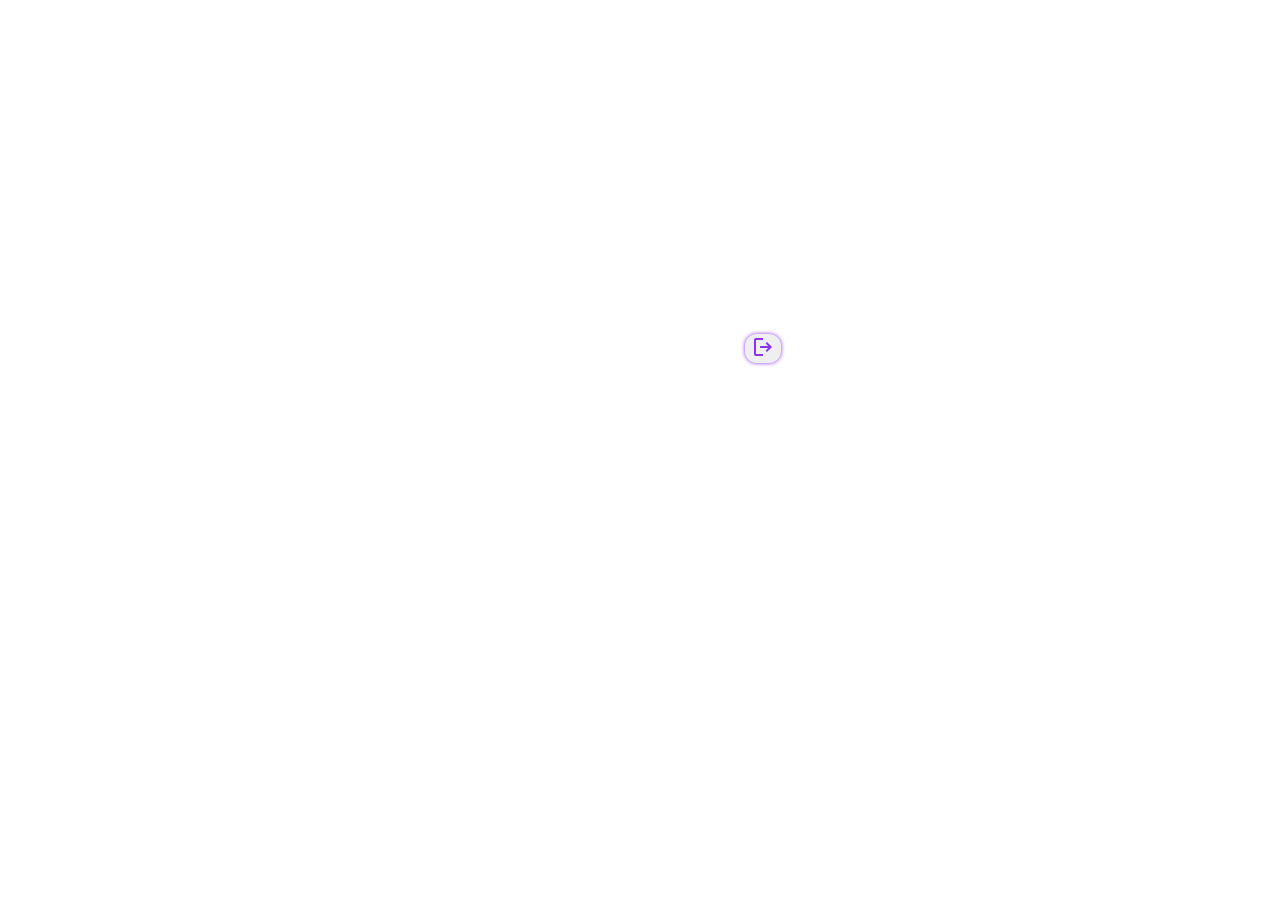
==== register/register.html @ ec2bebff "aprimorando" ====
<!DOCTYPE html>
<html lang="pt-br">
<head>
    <meta charset="UTF-8">
    <meta name="viewport" content="width=device-width, initial-scale=1.0">
    <link rel="stylesheet" href="register.css">
    <link rel="stylesheet" href="../loading.css">
    <title>Nada por aqui. (ainda..)</title>
</head>
<body>
    <div>
        <button onclick="logout()"><img width="24px" src="../img/logout-icon.png" alt="logout-icon"></button>
    </div>
</body>
</html>

<script src="register.js"></script>
<script src="../loading.js"></script>
---- register/register.css ----
@charset "UTF-8";


@import url('https://fonts.googleapis.com/css2?family=Anton&family=Bebas+Neue&family=Jost:ital,wght@0,100..900;1,100..900&display=swap');

:root {
    --color-one: #8b32f4;
    --color-two: #5320A6;
    --color-three: #f3f3f3d4;
    --color-four: #0E0D0D;

    --main-fonts: 'Bebas Neue', 'Jost', 'Anton';
}

button{
    border: none;
    border-radius: 12px;
    position: relative;
    right: -737px;
    top: 326px;
    box-shadow: 0px 0px 4px var(--color-one);
    transition: box-shadow 0.8s ease-in-out;
}

button:hover{
    cursor: pointer;
    box-shadow: 0px 0px 20px var(--color-two);

}

button:active{
    transform: scale(0.90);
}

/*Laptop*/
@media (max-width: 1025px){
    button{
        left: 489px;
        top: 295px;
    }
}

/*Tablet*/
@media (max-width: 768px){
    button{
        left: 357px;
        top: 292px;
    }
}

/*Dispositivo Móvel G*/
@media (max-width: 426px){
    button{
        left: 196px;
    }
}

/*Dispositivo Móvel M*/
@media(max-width: 376px){
    button{
        left: 169px;
    }
}

/*Dispositivo Móvel P*/
@media(max-width: 320px){
    button{
        left: 140px;
    }
}
---- loading.css ----
:root{
    --color-one: rgb(139, 50, 244);
    --color-two: #5320A6;
    --color-five: #461b8a;
    --color-six: #37166d;
    --color-seven: #27104c;
    
}

.loading {
    position: fixed;
    top: 0;
    left: 0;
    width: 100%;
    height: 100%;
    background-color: rgba(0, 0, 0, 0.5);
    display: none;
    justify-content: center;
    align-items: center;
    z-index: 9999;
}

.little-balls {
    width: 25px;
    height: 25px;
    margin: 10px;
    list-style-type: none;
    border-radius: 50%;
    transition: 0.5s all ease;
}

.little-balls:nth-child(1) {
    background-color: var(--color-one);
    animation: ball1 1s infinite alternate;
    animation-delay: 100ms;

}

@keyframes ball1{
    0%{
        transform: translateY(-60px);
    }
    100%{
        transform: translateY(50px);
    }
}

.little-balls:nth-child(2) {
    background-color: var(--color-two);
    animation: ball2 1s infinite alternate;
    animation-delay: 200ms;

}

@keyframes ball2{
    0%{
        transform: translateY(-70px);
    }
    100%{
        transform: translateY(50px);
    }
}

.little-balls:nth-child(3) {
    background-color: var(--color-five);
    animation: ball3 1s infinite alternate;
    animation-delay: 300ms;

}

@keyframes ball3{
    0%{
        transform: translateY(-80px);
    }
    100%{
        transform: translateY(50px);
    }
}

.little-balls:nth-child(4) {
    background-color: var(--color-six);
    animation: ball4 1s infinite alternate;
    animation-delay: 400ms;

}

@keyframes ball4{
    0%{
        transform: translateY(-90px);
    }
    100%{
        transform: translateY(50px);
    }
}

.little-balls:nth-child(5) {
    background-color: var(--color-seven);
    animation: ball5 1s infinite alternate;
    animation-delay: 500ms;

}

@keyframes ball5{
    0%{
        transform: translateY(-100px);
    }
    100%{
        transform: translateY(50px);
    }
}
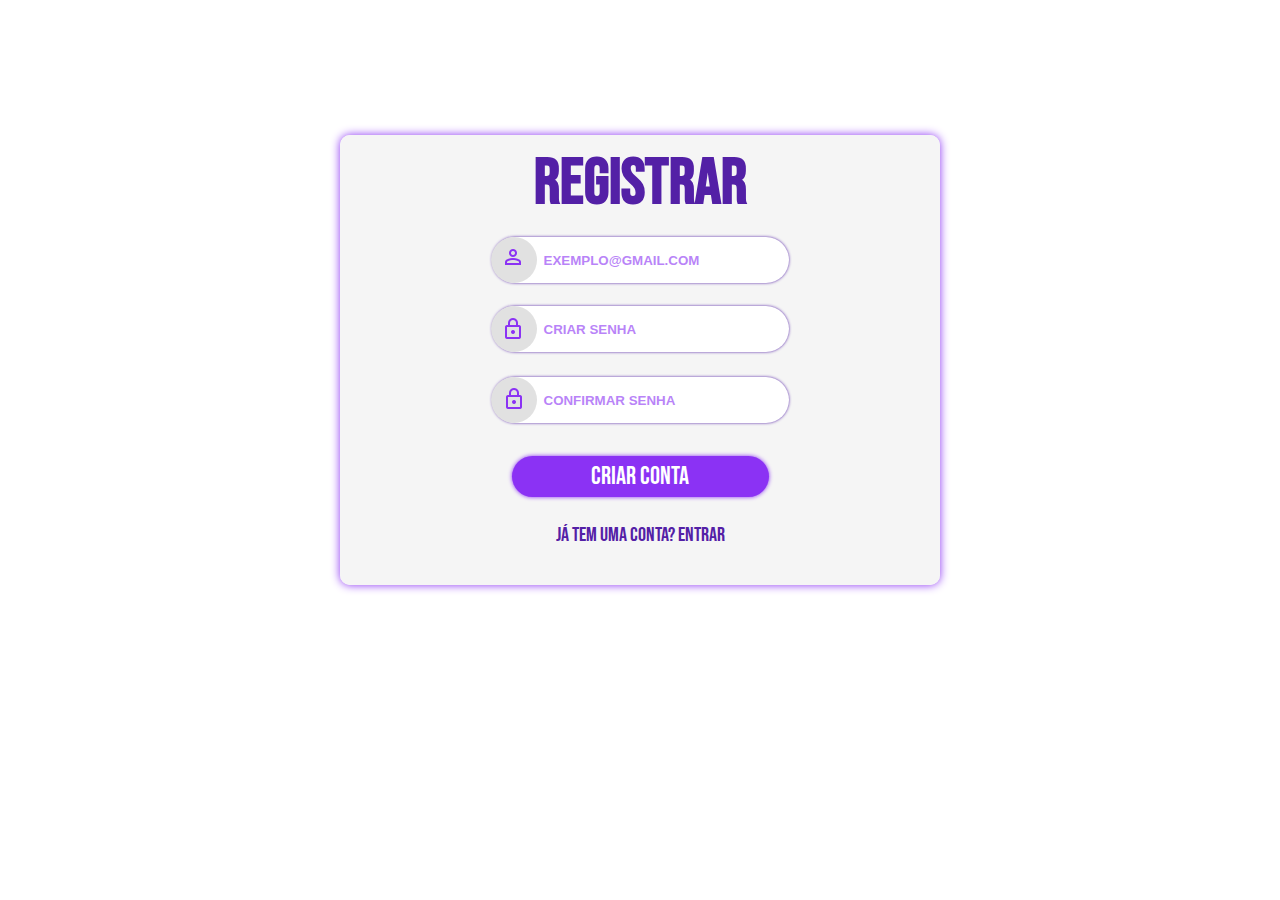
==== commit 01ef10b1: "aprimorando 1.2" ====
--- a/register/register.html
+++ b/register/register.html
@@ -5,13 +5,30 @@
     <meta name="viewport" content="width=device-width, initial-scale=1.0">
     <link rel="stylesheet" href="register.css">
     <link rel="stylesheet" href="../loading.css">
-    <title>Nada por aqui. (ainda..)</title>
+    <title>Login</title>
 </head>
 <body>
-    <div>
-        <button onclick="logout()"><img width="24px" src="../img/logout-icon.png" alt="logout-icon"></button>
-    </div>
+    <form>
+        <main class="grid">
+            <div class="container">
+                <h1>Registrar</h1>
+                <input type="email" id="email-field" class="input-email" placeholder="EXEMPLO@GMAIL.COM">
+                <label><img width="24px" src="../img/person-icon.png" alt="person-icon"></label>
+                <input type="password" id="password-field" class="input-password" placeholder="CRIAR SENHA">
+                <button type="button" class="lock" id="locked" onclick="togglePassword()"><img width="24px" src="../img/lock-icon.png" alt="lock-icon"></button>
+                <input type="password" id="confirm-password-field" class="input-confirm-password" placeholder="CONFIRMAR SENHA">
+                <button type="button" class="lock-two" id="locked-two" onclick="toggleConfirmPassword()"><img width="24px" src="../img/lock-icon.png" alt="lock-icon"></button>
+                <button class="register-button">Criar Conta</button>
+                <div class="support-field"> 
+                    <a href="#" onclick="enter()">Já tem uma conta? <span class="enter-button">Entrar</span></a>
+                </div>
+            </div>
+        </main>
+    </form>
 </body>
+
+
+
 </html>
 
 <script src="register.js"></script>
--- a/register/register.css
+++ b/register/register.css
@@ -12,60 +12,317 @@
     --main-fonts: 'Bebas Neue', 'Jost', 'Anton';
 }
 
-button{
-    border: none;
-    border-radius: 12px;
-    position: relative;
-    right: -737px;
-    top: 326px;
+body{
+    margin: 0;
+    font-family: var(--main-fonts);
+    background-color: white;
+}
+
+h1{
+    margin: 0;
+    position: relative;
+    font-size: 65px;
+    top: 10px;
+}
+
+
+a{
+    text-decoration: none;
+    color: var(--color-two);
+    position: relative;
+}
+
+a::after {
+    content: ""; 
+    position: absolute;
+    left: 0;
+    bottom: 2px;
+    width: 100%;
+    height: 2px;
+    background-color: var(--color-two);
+    transform: scaleX(0);
+    transform-origin: right;
+    transition: transform 0.3s ease-in-out;
+  }
+
+
+
+.grid{
+    display: flex;
+    margin: auto;
+    margin-top: 135px;
+    width: 600px;
+    height: 450px;
+    max-height: 761px;
+    background-color: var(--color-three);
+    border-radius: 10px;
+    color: var(--color-two);
+    box-shadow: 0px 0px 10px 0px var(--color-one);
+
+}
+
+.container {
+    display: flex;
+    flex-direction: column;
+    align-items: center;
+    margin: auto;
+}
+
+.container input{
+    position: relative;
+    bottom: 24px;
+    padding: 10px;
+    height: 26px;
+    width: 277px;
+    border-radius: 30px;
+    border: 0px;
+    margin: 7px;
+    outline-color: #8B32F4;
+    box-shadow: 0px 0px 3px 0px var(--color-two);
+    transition: box-shadow 0.3s ease-in-out;
+    z-index: 0;
+}
+
+.register-button{
+    color: white;
+    position: relative;
+    border-radius: 30px;
+    background-color: var(--color-one);
+    border: 0;
+    font-family: var(--main-fonts);
+    font-size: 25px;
+    height: 41px;
+    width: 257px;
     box-shadow: 0px 0px 4px var(--color-one);
-    transition: box-shadow 0.8s ease-in-out;
-}
-
-button:hover{
+    top: -75px;
+    transition: box-shadow 0.3s ease-in-out;
+}
+
+.input-email::placeholder{
+    position: relative;
+    color: var(--color-one);
+    font-weight: bold;
+    opacity: 0.6;
+}
+
+.input-password::placeholder{
+    position: relative;
+    color: var(--color-one);
+    font-weight: bold;
+    opacity: 0.6;
+}
+
+.input-confirm-password::placeholder{
+    position: relative;
+    color: var(--color-one);
+    font-weight: bold;
+    opacity: 0.6;
+}
+
+.container label{
+    margin: 0;
+    border: 0;
+    position: relative;
+    top: -36px;
+    left: -126px;
+    width: 46px;
+    height: 46px;
+    border-radius: 30px;
+    background-color: #e1e1e1;
+    z-index: 0;
+}
+
+.container label img{
+    position: relative;
+    right: -10px;
+    bottom: -8px;
+    color: var(--color-one);
+}
+
+.lock{
+    margin: 0;
+    border: 0;
+    position: relative;
+    top: -73px;
+    left: -126px;
+    width: 46px;
+    height: 46px;
+    border-radius: 30px;
+    background-color: #e1e1e1;
+    z-index: 0;
+}
+
+.lock-two{
+    margin: 0;
+    border: 0;
+    position: relative;
+    top: -108px;
+    left: -126px;
+    width: 46px;
+    height: 46px;
+    border-radius: 30px;
+    background-color: #e1e1e1;
+    z-index: 0;
+}
+
+.lock-two:hover{
     cursor: pointer;
-    box-shadow: 0px 0px 20px var(--color-two);
-
-}
-
-button:active{
+}
+
+.lock img{
+    position: relative;
+    right: 1px;
+    bottom: -1px;
+    color: var(--color-one);
+}
+
+.register-button:active{
     transform: scale(0.90);
 }
 
-/*Laptop*/
-@media (max-width: 1025px){
-    button{
-        left: 489px;
-        top: 295px;
-    }
-}
-
-/*Tablet*/
-@media (max-width: 768px){
-    button{
-        left: 357px;
-        top: 292px;
-    }
-}
+.register-button:hover{
+    cursor: pointer;
+    box-shadow: 0px 0px 7px var(--color-two);
+}
+
+.enter-button{
+    transition: color 0.4s ease-in-out ;
+}
+
+.enter-button:hover{
+   color: var(--color-one);
+}
+
+
+
+.support-field {
+    display: flex;
+    position: relative;
+    font-size: 20px;
+    bottom: 49px;
+    flex-direction: column;
+    align-items: center;
+}
+
+a:hover::after{
+    transform: scaleX(1);
+  transform-origin: left;
+}
+
+.container input:focus{
+    outline: none;
+    box-shadow: 0px 0px 8px 0px var(--color-two);
+}
+
+.lock:hover{
+    cursor: pointer;
+}
+
+.input-email{   
+    top: 17px;
+    text-indent: 42px;
+}
+
+.input-password{
+    top: -20px;
+    text-indent: 42px;
+}
+
+.input-confirm-password{
+    top: -55px;
+    text-indent: 42px;
+}
+
+/*Monitor 4K*/
+@media (min-width: 2560px){
+    .grid{
+        height: 700px;
+        width: 1500px;
+        margin-top: 32px;
+    }
+
+    h1{
+        font-size: 150px;
+        top: -53px;
+    }
+
+    .container input{
+        width: 800px;
+        height: 40px;
+        top: -64px;
+        margin: 0;
+    }
+
+    .register-button{
+        width: 765px;
+        top: -57px;
+        height: 57px;
+        font-size: 40px;
+    }
+
+    .container label{
+        left: -382px;
+        top: -117px;
+    }
+
+    .lock{
+        left: -382px;
+        top: -117px;
+    }
+
+    .lock-two{
+        left: -382px;
+        top: -117px;
+    }
+
+
+    .support-field{
+        font-size: 30px;
+    }
+}
+
 
 /*Dispositivo Móvel G*/
-@media (max-width: 426px){
-    button{
-        left: 196px;
-    }
-}
-
-/*Dispositivo Móvel M*/
+@media(max-width: 426px){
+    .grid{
+        height: 423px;
+        width: 381px;
+        margin-top: 90px;
+    }
+
+    .container input{
+        width: 202px;
+    }
+
+    .register-button{
+        width: 198px;
+    }
+
+    .container label{
+        left: -88px;
+    }
+
+    .lock{
+        left: -88px;
+    }
+
+    .lock-two{
+        left: -88px;
+    }
+}
+/*Dispositivo Móvel M-P*/
 @media(max-width: 376px){
-    button{
-        left: 169px;
-    }
-}
-
-/*Dispositivo Móvel P*/
-@media(max-width: 320px){
-    button{
-        left: 140px;
-    }
-}
-
+    .grid{
+        height: 446px;
+        width: 305px;
+        margin-top: 87px;
+    }
+
+    .container input{
+        width: 202px;
+    }
+
+    .lock-two{
+        left: -88px;
+    }
+}